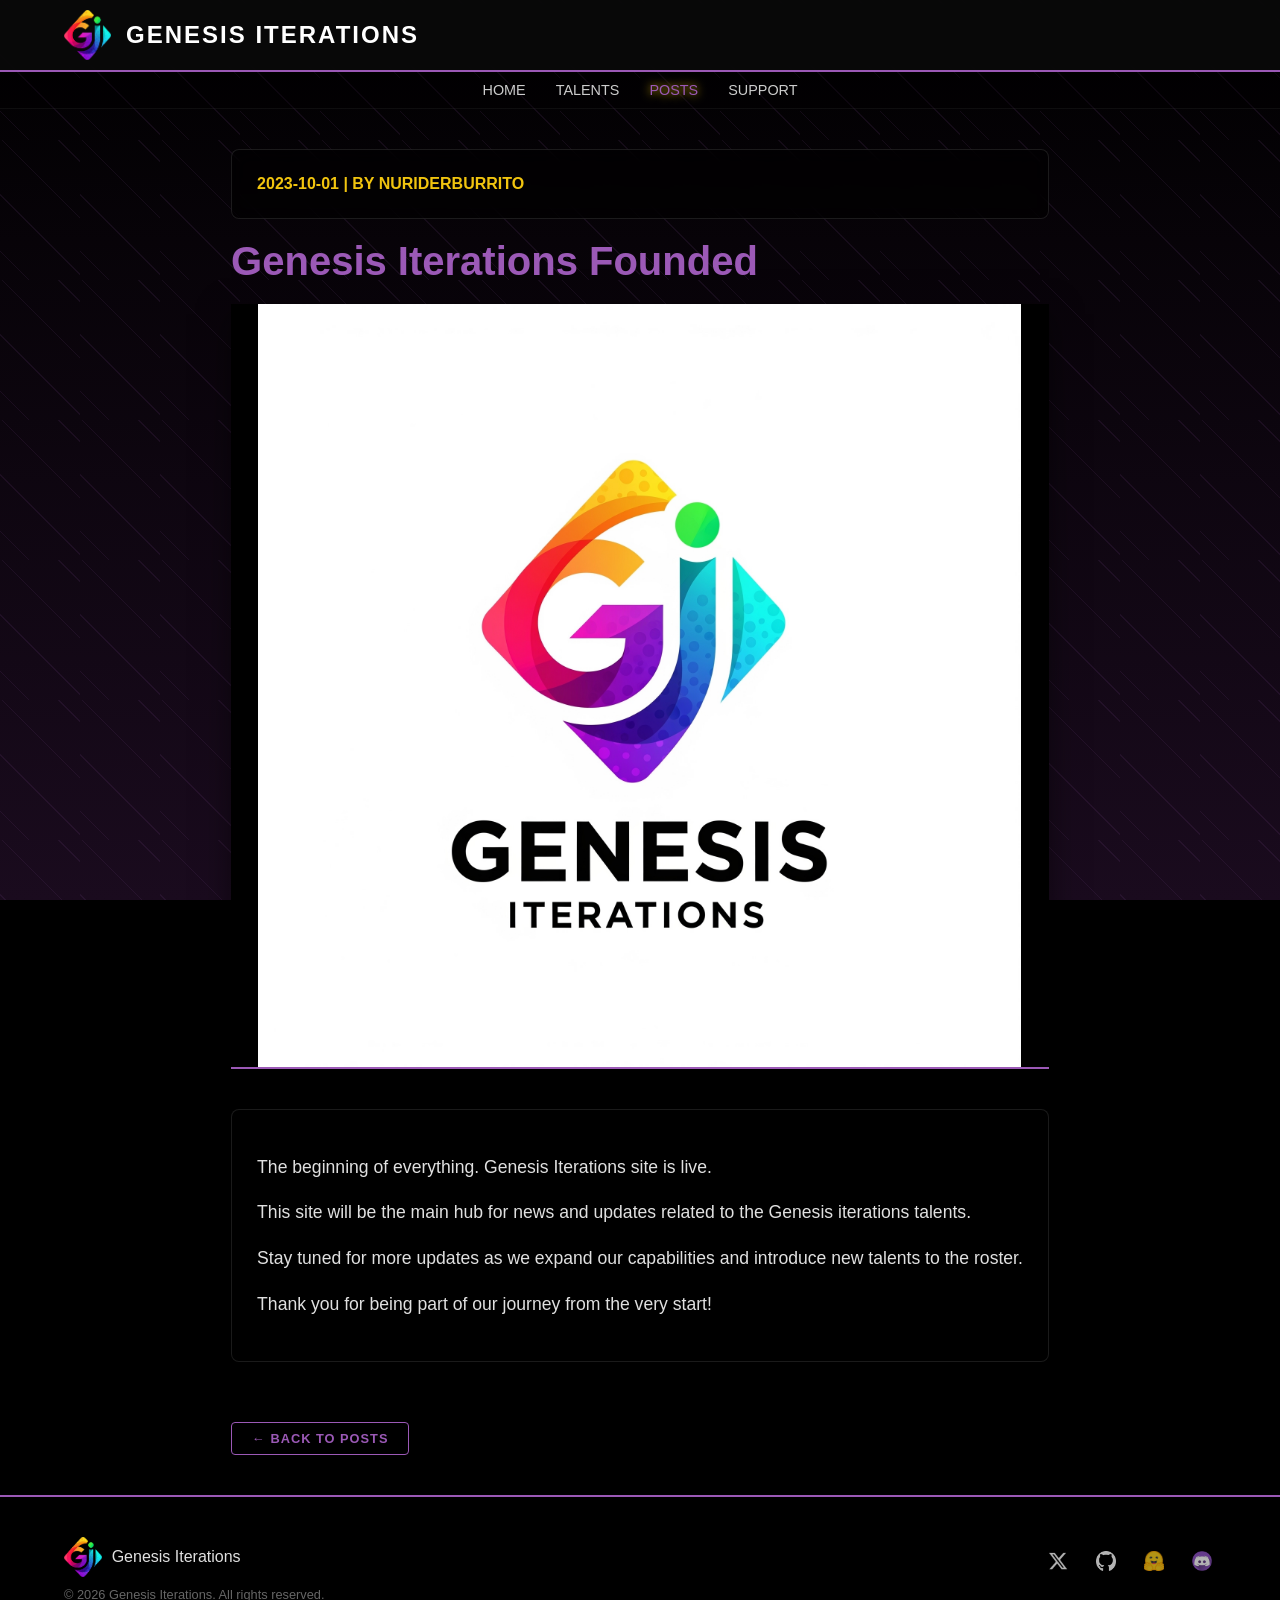
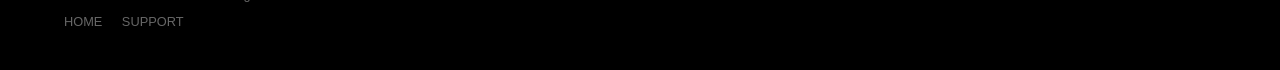
==== posts/001.html @ b8fd39f8 "Add files via upload" ====
<!DOCTYPE html>
<html lang="en">
<head>
    <meta charset="UTF-8">
    <meta name="viewport" content="width=device-width, initial-scale=1.0">
    <title>Genesis Founded - Genesis Iterations</title>
    <link rel="icon" type="image/png" href="../assets/logos/main_logo.png">
    <link rel="stylesheet" href="../css/style.css">
</head>
<body class="theme-nuri"> 

    <div id="bg-layer-1" class="bg-layer active theme-nuri"></div>
    <div id="bg-layer-2" class="bg-layer"></div>

    <div id="page-loader">
        <img src="../assets/logos/main_logo.png" class="loader-logo">
    </div>

    <header>
        <a href="../index.html" class="logo-container">
            <img src="../assets/logos/main_logo.png" alt="Logo" class="logo-img">
            <div class="brand-name">Genesis Iterations</div>
        </a>
    </header>
    
    <div class="sub-header">
        <a href="../index.html" class="nav-btn">Home</a>
        <a href="../talents.html" class="nav-btn">Talents</a>
        <a href="../posts.html" class="nav-btn active">Posts</a>
        <a href="https://docs.google.com/forms/d/e/1FAIpQLSdSqIl8xLQQT-QXv8Ny95JfMLUxyeBtD9R2Kv7EikkOphVPEA/viewform?usp=dialog" target="_blank" class="nav-btn">Support</a>
    </div>

    <div class="container">
        <div class="post-meta text-frame" style="text-transform:uppercase; font-weight:bold; color:var(--secondary);">
            2023-10-01 | by NuriDerBurrito
        </div>
        
        <h1 style="color:var(--accent); font-size:2.5rem; margin-top:0; margin-bottom:20px;">Genesis Iterations Founded</h1>
        
        <img src="../assets/images/001.png" class="post-header-img" alt="Genesis Founding">
        
        <div class="post-full-text text-frame">
            <p>The beginning of everything. Genesis Iterations site is live.</p>
            <p>This site will be the main hub for news and updates related to the Genesis iterations talents.</p>
            <p>Stay tuned for more updates as we expand our capabilities and introduce new talents to the roster.</p>
            <p>Thank you for being part of our journey from the very start!</p>
        </div>
        
        <a href="../posts.html" class="read-more" style="margin-top:40px; display:inline-block;">&larr; Back to Posts</a>
    </div>

    <footer>
        <div class="footer-left">
            <div style="display:flex; align-items:center; gap:10px;">
                <img src="../assets/logos/main_logo.png" class="footer-logo-small">
                <span>Genesis Iterations</span>
            </div>
            <div style="font-size:0.8rem; color:#666;">
                &copy; 2026 Genesis Iterations. All rights reserved.
            </div>
            <div class="footer-nav-bottom">
                <a href="../index.html">Home</a>
                <a href="https://docs.google.com/forms/d/e/1FAIpQLSdSqIl8xLQQT-QXv8Ny95JfMLUxyeBtD9R2Kv7EikkOphVPEA/viewform?usp=dialog">Support</a>
            </div>
        </div>
        <div class="footer-socials">
            <a href="https://x.com/Giterations" target="_blank">
                <img src="../assets/logos/xitter.png" alt="X" class="social-icon">
            </a>
            <a href="https://github.com/Genesis-Iterations" target="_blank">
                <img src="../assets/logos/github.png" alt="GitHub" class="social-icon">
            </a>
            <a href="https://huggingface.co/Genesis-Iterations" target="_blank">
                <img src="../assets/logos/huggingface.png" alt="HuggingFace" class="social-icon">
            </a>
            <a href="#" class="discord-link">
                <img src="../assets/logos/discord.png" alt="Discord" class="social-icon">
            </a>
        </div>
    </footer>

    <script src="../js/main.js"></script>
</body>
</html>
---- css/style.css ----
/* --- SMOOTH COLOR TRANSITIONS --- */
@property --accent { syntax: '<color>'; inherits: true; initial-value: #00d2ff; }
@property --secondary { syntax: '<color>'; inherits: true; initial-value: #ffffff; }
@property --bg-color { syntax: '<color>'; inherits: true; initial-value: #050505; }
@property --bg-secondary { syntax: '<color>'; inherits: true; initial-value: #1a1a1a; }
@property --bg-tertiary { syntax: '<color>'; inherits: true; initial-value: rgba(255,255,255,0.03); }

:root {
    /* --- Base Variables --- */
    --primary: #ffffff;      
    --glass: rgba(10, 10, 10, 0.85);
    --transition-speed: 0.5s;

    /* --- READABILITY VARIABLES --- */
    --title-color: #ffffff;       
    --text-color: #cccccc;        

    /* Default Theme - Cyber Hexagon Pattern */
    --accent: #00d2ff;
    --secondary: #ffffff;   
    --bg-color: #050505;           
    --bg-secondary: #1a1a1a;       
    --bg-tertiary: rgba(0, 210, 255, 0.08); 
    /* Complex Hexagon Pattern */
    --pattern: 
        linear-gradient(30deg, var(--bg-tertiary) 12%, transparent 12.5%, transparent 87%, var(--bg-tertiary) 87.5%),
        linear-gradient(150deg, var(--bg-tertiary) 12%, transparent 12.5%, transparent 87%, var(--bg-tertiary) 87.5%),
        linear-gradient(30deg, var(--bg-tertiary) 12%, transparent 12.5%, transparent 87%, var(--bg-tertiary) 87.5%),
        linear-gradient(150deg, var(--bg-tertiary) 12%, transparent 12.5%, transparent 87%, var(--bg-tertiary) 87.5%);
    --pattern-size: 80px 140px;
}

/* --- GLOBAL RESET --- */
* { box-sizing: border-box; }
html, body { height: 100%; margin: 0; }

/* --- BACKGROUND LAYER SYSTEM --- */
.bg-layer {
    position: fixed; top: 0; left: 0; width: 100%; height: 100%;
    z-index: -2;
    background-color: var(--bg-color);
    background-image: var(--pattern), linear-gradient(to bottom, var(--bg-color), var(--bg-secondary));
    background-size: var(--pattern-size), 100% 100%;
    opacity: 0;
    transition: opacity 1s ease; 
}
.bg-layer.active { opacity: 1; }

body {
    display: flex; flex-direction: column; 
    font-family: 'Segoe UI', sans-serif;
    background: #000; 
    color: var(--text-color); 
    overflow-x: hidden;
    transition: color 1.5s ease, border-color 1.5s ease;
}

/* Apply readability variables to text elements */
h1, h2, h3, .nav-btn, .section-title, .post-item h3, .slide-title, .modal-name {
    color: var(--title-color);
}

p, .slide-desc, .post-item p, .post-date, .modal-bio, .text-frame {
    color: var(--text-color);
}

/* --- FINAL POLISH: Custom Scrollbars --- */
::-webkit-scrollbar { width: 10px; }
::-webkit-scrollbar-track { background: var(--bg-color); }
::-webkit-scrollbar-thumb { 
    background: var(--accent); 
    border-radius: 5px; 
    border: 2px solid var(--bg-color);
}
::-webkit-scrollbar-thumb:hover { background: var(--secondary); }

/* --- FINAL POLISH: Text Selection --- */
::selection {
    background: var(--accent);
    color: #000;
}

a, .diamond-btn, .slider-btn, .read-more, .social-btn {
    transition: color 1.5s ease, border-color 1.5s ease, background-color 1.5s ease, text-shadow 1.5s ease, box-shadow 1.5s ease;
}

a { text-decoration: none !important; }

/* --- LAYOUT UTILS --- */
.main-wrapper { flex: 1 0 auto; }
.container { max-width: 1100px; margin: 40px auto; padding: 0 20px; }

/* --- PAGE LOADER --- */
#page-loader {
    position: fixed; top: 0; left: 0; width: 100%; height: 100%;
    background: #000; z-index: 9999;
    display: flex; justify-content: center; align-items: center;
    transition: opacity 0.5s ease, visibility 0.5s;
}
#page-loader.hidden { opacity: 0; visibility: hidden; }
.loader-logo { width: 100px; animation: pulse 2s infinite; }

/* --- HEADER --- */
header {
    background: var(--glass);
    padding: 10px 5%;
    display: flex; align-items: center;
    border-bottom: 2px solid var(--accent);
    backdrop-filter: blur(10px);
    position: sticky; top: 0; z-index: 100;
}
.logo-container {
    display: flex; align-items: center; gap: 15px;
    cursor: pointer;
    transition: opacity 0.3s ease;
}
.logo-container:hover { opacity: 0.8; }
.logo-img { height: 50px; width: auto; }
.brand-name { font-size: 1.5rem; font-weight: bold; letter-spacing: 2px; text-transform: uppercase; color: #fff; }

/* --- NAV --- */
.sub-header {
    background: rgba(0,0,0,0.3);
    display: flex; justify-content: center; padding: 10px 0;
    border-bottom: 1px solid rgba(255,255,255,0.05);
}
.nav-btn {
    color: #ccc; margin: 0 15px;
    font-weight: 500; text-transform: uppercase; font-size: 0.9rem;
}
.nav-btn:hover, .nav-btn.active { color: var(--accent); text-shadow: 0 0 8px var(--secondary); }

/* --- HERO SECTION --- */
.hero-section {
    position: relative;
    width: 100%;
    height: 75vh; 
    min-height: 500px;
    background: #000;
    display: flex; 
    overflow: hidden;
    border-bottom: 2px solid var(--accent);
}

/* --- DESKTOP LAYOUT (Left | Image | Fade | Text | Right) --- */
.slider-bar-left {
    width: 80px;
    background: #000;
    border-right: 1px solid #222;
    display: flex;
    flex-direction: column;
    justify-content: center;
    align-items: center;
    z-index: 60; 
    flex-shrink: 0;
}

.slider-stage {
    flex: 1;
    position: relative;
    height: 100%;
    overflow: hidden;
}

.slide {
    position: absolute;
    top: 0; left: 0; width: 100%; height: 100%;
    display: flex; 
    opacity: 0;
    transition: opacity 0.8s ease-in-out;
    pointer-events: none;
}
.slide.active { opacity: 1; pointer-events: auto; z-index: 10; }

.slide-split-left {
    flex: 1; 
    height: 100%;
    position: relative;
    overflow: hidden;
}
.slide-image {
    width: 100%; height: 100%; object-fit: cover; display: block;
}

.blade-fade {
    position: absolute;
    top: 0; right: 0; bottom: 0;
    width: 120px;
    background: linear-gradient(to right, rgba(0,0,0,0) 0%, rgba(0,0,0,1) 100%);
    z-index: 5;
    pointer-events: none;
}

.slide-split-right {
    width: 350px;
    height: 100%;
    background: #000;
    z-index: 20; 
    display: flex;
    flex-direction: column;
    justify-content: center;
    align-items: center;
    text-align: center;
    padding: 30px;
    position: relative;
}

.slider-bar-right {
    width: 100px; 
    background: #000;
    border-left: 1px solid #222;
    display: flex;
    flex-direction: column;
    justify-content: space-between; 
    align-items: center;
    padding: 40px 0; 
    z-index: 60;
    flex-shrink: 0;
}

/* --- ARROWS (Desktop) --- */
.slider-btn {
    background: transparent;
    color: #555; 
    border: none;
    cursor: pointer;
    font-size: 0; 
    line-height: 1; 
    padding: 0;
    height: auto; 
    width: 100%;
    display: flex;
    align-items: center;
    justify-content: center;
    transition: all 0.4s ease;
    outline: none; 
    -webkit-tap-highlight-color: transparent;
}
.slider-btn svg {
    width: 32px; 
    height: 32px;
    stroke-width: 2.5px;
    stroke-linecap: round;
    stroke-linejoin: round;
    transition: all 0.4s ease;
}
.slider-btn:hover {
    color: var(--accent);
    background: transparent;
}
.slider-btn:hover svg {
    transform: scale(1.15);
    stroke-width: 3px;
    filter: drop-shadow(0 0 8px var(--accent));
}
.slider-btn:active svg {
    transform: scale(0.9);
}
.slider-btn:focus-visible {
    background: rgba(255, 255, 255, 0.05);
    box-shadow: inset 0 0 0 2px var(--accent);
}

/* Slide Content Styling */
.slide-content {
    position: relative; z-index: 25;
    max-width: 100%;
}
.slide-date { font-size: 0.8rem; text-transform: uppercase; letter-spacing: 2px; margin-bottom: 10px; display: block; color: var(--secondary); }
.slide-title { font-size: 2rem; margin: 0 0 15px 0; line-height: 1.2; }
.read-more {
    display: inline-block; color: var(--accent); font-weight: bold; font-size: 0.8rem; text-transform: uppercase;
    letter-spacing: 1px; border: 1px solid var(--accent); padding: 8px 20px; border-radius: 4px;
    transition: 0.3s;
}
.read-more:hover { background: var(--accent); color: #000; box-shadow: 0 0 15px var(--secondary); }

.slider-pagination {
    display: flex;
    flex-direction: column; 
    align-items: center;
    gap: 12px; 
}
.paginate-diamond {
    width: 10px; height: 10px;
    transform: rotate(45deg);
    background: rgba(255,255,255,0.2);
    border: 1px solid transparent;
    cursor: pointer;
    transition: 0.3s;
}
.paginate-diamond:hover { background: var(--secondary); transform: rotate(45deg) scale(1.3); }
.paginate-diamond.active {
    background: var(--accent);
    border-color: #fff;
    transform: rotate(45deg) scale(1.2);
    box-shadow: 0 0 10px var(--accent);
}

/* --- CONTENT FRAMES --- */
.text-frame {
    background: rgba(0, 0, 0, 0.6);
    backdrop-filter: blur(10px);
    border:1px solid rgba(255, 255, 255, 0.1);
    padding: 25px;
    border-radius: 8px;
    margin-bottom: 20px;
    transition: border-color 1.5s ease, background 1.5s ease;
}
.text-frame:hover {
    border-color: rgba(255, 255, 255, 0.3); 
    background: rgba(0, 0, 0, 0.8);
}

/* --- INDEX PAGE --- */
.index-content-grid { 
    display: flex; 
    gap: 40px; 
    margin-top: 60px;
}
.grid-item { 
    flex: 1; 
    display: flex;
    flex-direction: column;
}
.section-title { 
    border-left: 5px solid var(--accent); 
    padding-left: 15px; 
    font-size: 2rem; 
    margin-bottom: 20px; 
    transition: border-color 1.5s ease, color 1.5s ease;
}
.container p { font-size: 1.1rem; line-height: 1.6; }
a.link-arrow { color: var(--accent); font-weight: bold; display: block; margin-bottom: 10px; }
a.link-arrow:hover { color: #fff; text-shadow: 0 0 15px var(--secondary); padding-left: 10px; transition: 0.3s; }

/* --- TALENTS PAGE --- */
.talent-grid {
    display: flex;
    justify-content: center;
    gap: 40px;
    flex-wrap: wrap;
    padding: 80px 20px;
}
.talent-card-wrapper {
    display: flex;
    flex-direction: column;
    align-items: center;
    background: rgba(20, 20, 20, 0.6);
    border: 1px solid rgba(255,255,255,0.1);
    backdrop-filter: blur(5px);
    padding: 100px 40px 50px 40px; 
    border-radius: 16px;
    transition: 0.4s ease;
    position: relative;
    box-shadow: 0 10px 30px rgba(0,0,0,0.5);
    overflow: hidden; 
    z-index: 1;
}
.talent-card-wrapper:hover { 
    transform: translateY(-10px); 
    border-color: var(--accent); 
    box-shadow: 0 20px 40px rgba(0,0,0,0.6); 
    z-index: 10; 
}
.talent-card-wrapper::after {
    content: ''; position: absolute; top: 0; left: -150%; width: 100%; height: 100%;
    background: linear-gradient(90deg, transparent, rgba(255,255,255,0.3), transparent);
    transform: skewX(-25deg); pointer-events: none; transition: none;
    z-index: 0;
}
.talent-card-wrapper:hover::after { animation: glint 0.8s; }
.diamond-btn {
    width: 140px; height: 140px;
    transform: rotate(45deg);
    overflow: hidden; cursor: pointer;
    border: 3px solid #fff; background: #000;
    margin-bottom: 50px; 
    margin-top: -40px; 
    position: relative; z-index: 2;
    box-shadow: 0 0 20px rgba(0,0,0,0.5);
    transition: all 0.4s cubic-bezier(0.175, 0.885, 0.32, 1.275);
}
.diamond-btn.nuri { border-color: #9b59b6; box-shadow: 0 0 20px #9b59b6; }
.diamond-btn.adriana { border-color: #f1c40f; box-shadow: 0 0 20px #f1c40f; }
.diamond-btn.nightmelody { border-color: #4facfe; box-shadow: 0 0 20px #4facfe; }

/* Safe hover scale to prevent clipping */
.diamond-btn:hover { transform: rotate(45deg) scale(1.1) translateY(-5px); box-shadow: 0 0 40px var(--accent); }

.diamond-btn img {
    width: 150%; height: 150%;
    object-fit: cover;
    position: absolute; top: 50%; left: 50%;
    transform: translate(-50%, -50%) rotate(-45deg);
}
.talent-name {
    margin-top: 0; font-weight: bold; text-align: center; font-size: 1.2rem;
    padding: 10px 15px; border-radius: 4px; border: 1px solid transparent;
    background: rgba(0,0,0,0.4); color: #fff; transition: 0.3s;
    position: relative; z-index: 2;
}
.talent-card-wrapper:hover .talent-name { color: var(--accent); border-color: var(--accent); }

/* --- MODAL --- */
.modal-overlay {
    position: fixed; top: 0; left: 0; width: 100%; height: 100%;
    background: rgba(0,0,0,0.9); z-index: 2000; display: none;
    justify-content: center; align-items: center; backdrop-filter: blur(8px);
}
.modal-content {
    background: #111; width: 90%; max-width: 800px; height: 80vh;
    border-radius: 10px; position: relative; display: flex; overflow: hidden;
    border: 2px solid var(--accent);
    box-shadow: 0 0 50px rgba(0,0,0,0.8);
    animation: modalOpen 0.4s cubic-bezier(0.175, 0.885, 0.32, 1.275);
}
.modal-content.closing { animation: modalClose 0.3s forwards; }
@keyframes modalOpen { from { opacity: 0; transform: scale(0.8); } to { opacity: 1; transform: scale(1); } }
@keyframes modalClose { from { opacity: 1; transform: scale(1); } to { opacity: 0; transform: scale(0.8); } }
.close-modal { position: absolute; top: 15px; right: 20px; font-size: 2rem; color: #fff; cursor: pointer; z-index: 10; }
.modal-left { width: 40%; background: #000; display: flex; align-items: center; justify-content: center; overflow: hidden; }
.modal-sprite { height: 100%; width: auto; object-fit: cover; }
.modal-right { width: 60%; padding: 40px; overflow-y: auto; }
.modal-right p, .modal-right h2 { animation: slideInRight 0.6s ease forwards; }
@keyframes slideInRight { from { opacity: 0; transform: translateX(20px); } to { opacity: 1; transform: translateX(0); } }
.social-links-container { margin-top: 30px; display: flex; gap: 15px; flex-wrap: wrap; }

/* Modal Buttons */
.social-btn {
    display: inline-flex; align-items: center; gap: 8px; color: var(--accent); font-weight: bold;
    border: 1px solid var(--accent); padding: 10px 20px; border-radius: 4px;
    background: rgba(255,255,255,0.05); transition: 0.3s;
}
.btn-icon {
    width: 20px; height: 20px; object-fit: contain; filter: grayscale(1);
}
.social-btn:hover { background: var(--accent); color: #000; box-shadow: 0 0 15px var(--secondary); }
.social-btn:hover .btn-icon { filter: grayscale(0); }

/* --- POSTS PAGE --- */
.post-item {
    display: flex; align-items: stretch;
    background: rgba(255,255,255,0.05);
    margin-bottom: 25px;
    border-radius: 8px; overflow: hidden;
    border: 1px solid rgba(255,255,255,0.05);
    position: relative; 
    transition: transform 0.3s ease, box-shadow 0.3s ease;
    backdrop-filter: blur(12px); 
}
.post-item:hover { transform: scale(1.01); box-shadow: 0 10px 30px rgba(0,0,0,0.5); border-color: var(--accent); }
.post-item::after {
    content: ''; position: absolute; top: 0; left: -150%; width: 100%; height: 100%;
    background: linear-gradient(90deg, transparent, rgba(255,255,255,0.2), transparent);
    transform: skewX(-25deg); pointer-events: none; transition: none;
}
.post-item:hover::after { animation: glint 0.8s; }
@keyframes glint { 0% { left: -150%; } 100% { left: 150%; } }
.post-thumb { width: 280px; height: auto; min-height: 100%; object-fit: cover; }
.post-info { padding: 25px; flex: 1; display: flex; flex-direction: column; justify-content: center; }
.post-item[data-author="nuri"] { border-left: 4px solid #9b59b6; }
.post-item[data-author="adriana"] { border-left: 4px solid #f1c40f; }
.post-item[data-author="nightmelody"] { border-left: 4px solid #4facfe; }
.post-item h3 { margin: 0 0 10px 0; font-size: 1.4rem; }
.post-item p { margin: 0; font-size: 1rem; line-height: 1.5; }

/* --- INDIVIDUAL POST PAGE --- */
.post-header-img { width: 100%; max-height: 85vh; object-fit: contain; display: block; margin-bottom: 40px; border-bottom: 2px solid var(--accent); box-shadow: 0 10px 30px rgba(0,0,0,0.5); background: #000; }
.post-full-text { line-height: 1.9; font-size: 1.15rem; max-width: 900px; }

/* --- FOOTER --- */
footer {
    flex-shrink: 0; background: #000; padding: 40px 5%; border-top: 2px solid var(--accent);
    display: flex; justify-content: space-between; align-items: flex-start; margin-top: auto;
}
.footer-left { display: flex; flex-direction: column; gap: 10px; }
.footer-logo-small { height: 40px !important; width: auto; }
.footer-nav-bottom a { color: #666; margin-right: 15px; font-size: 0.8rem; text-transform: uppercase; }
.footer-nav-bottom a:hover { color: var(--accent); }
.footer-socials { display: flex; align-items: center; gap: 20px; margin-top: 10px; flex-wrap: wrap; justify-content: flex-end; }
.social-icon { 
    width: 28px; height: 28px; transition: 0.3s; opacity: 0.7; border-radius: 4px; padding: 4px; 
}
.social-icon:hover { 
    transform: scale(1.2); opacity: 1; filter: drop-shadow(0 0 5px var(--secondary)); 
}

/* --- THEMES --- */
.theme-default {
    --accent: #00d2ff; --secondary: #ffffff; --bg-color: #050505; --bg-secondary: #1a1a1a; --bg-tertiary: rgba(0, 210, 255, 0.08);
    --title-color: #ffffff;
    --text-color: #e0e0e0;
    --pattern: linear-gradient(30deg, var(--bg-tertiary) 12%, transparent 12.5%, transparent 87%, var(--bg-tertiary) 87.5%), linear-gradient(150deg, var(--bg-tertiary) 12%, transparent 12.5%, transparent 87%, var(--bg-tertiary) 87.5%), linear-gradient(30deg, var(--bg-tertiary) 12%, transparent 12.5%, transparent 87%, var(--bg-tertiary) 87.5%), linear-gradient(150deg, var(--bg-tertiary) 12%, transparent 12.5%, transparent 87%, var(--bg-tertiary) 87.5%);
    --pattern-size: 80px 140px;
}
.theme-nuri {
    --accent: #9b59b6; --secondary: #f1c40f; --bg-color: #000000; --bg-secondary: #1a0b1e;
    --bg-tertiary: rgba(155, 89, 182, 0.1);
    --title-color: #9b59b6; 
    --text-color: #e0e0e0;
    --pattern: repeating-linear-gradient(45deg, transparent, transparent 20px, var(--bg-tertiary) 20px, var(--bg-tertiary) 21px, transparent 21px, transparent 40px);
}
.theme-adriana {
    --accent: #f1c40f; --secondary: #00ffff; --bg-color: #050a14; --bg-secondary: #000000;
    --bg-tertiary: rgba(255, 255, 255, 0.1);
    --title-color: #f1c40f; 
    --text-color: #ffffff;
    --pattern:
        radial-gradient(2px 2px at 20px 30px, #eee, rgba(0,0,0,0)),
        radial-gradient(2px 2px at 40px 70px, #fff, rgba(0,0,0,0)),
        radial-gradient(2px 2px at 50px 160px, #ddd, rgba(0,0,0,0)),
        radial-gradient(2px 2px at 90px 40px, #fff, rgba(0,0,0,0)),
        radial-gradient(2px 2px at 130px 80px, #fff, rgba(0,0,0,0));
    --pattern-size: 200px 200px;
}
.theme-nightmelody {
    --accent: #4facfe; --secondary: #3571da; --bg-color: #020c1b; --bg-secondary: #0a192f;
    --bg-tertiary: rgba(79, 172, 254, 0.15);
    --title-color: #4facfe; 
    --text-color: #cbd5e1; 
    --pattern: radial-gradient(circle at 50% 50%, transparent 20%, var(--bg-tertiary) 21%, transparent 30%);
    --pattern-size: 60px 60px;
}

/* --- ANIMATIONS --- */
@keyframes pulse { 0% { transform: scale(0.95); opacity: 0.7; } 50% { transform: scale(1.05); opacity: 1; } 100% { transform: scale(0.95); opacity: 0.7; } }

/* --- MOBILE FIXES --- */
@media (max-width: 768px) {
    /* --- SLIDER RESTRUCTURE (ARROWS ABOVE IMAGE) --- */
    .hero-section { 
        flex-direction: column; 
        height: auto; 
        min-height: 100vh; 
        border-bottom: none; /* Remove border to blend stack */
    }

    /* 1. TOP BAR (Left Arrow | Right Arrow) */
    .slider-bar-left {
        order: 1; /* Move to top */
        width: 100%;
        height: 60px; /* Fixed height bar */
        position: relative; /* Normal flow inside flex col */
        flex-direction: row; /* Row layout */
        justify-content: space-between; /* Push arrows to edges */
        align-items: center;
        padding: 0 20px;
        background: rgba(0,0,0,0.8); /* Darker backdrop for visibility */
        border-right: none;
        border-bottom: 1px solid #333;
    }

    /* 2. STAGE (Image) */
    .slider-stage {
        order: 2; /* Middle */
        height: 50vh; /* Half screen height */
        width: 100%;
    }

    /* 3. RIGHT BAR (Diamonds - Moved to Bottom) */
    .slider-bar-right {
        order: 3; /* Bottom */
        width: 100%;
        height: 50px;
        flex-direction: row; /* Row layout */
        justify-content: center;
        align-items: center;
        padding: 10px;
        background: rgba(0,0,0,0.8);
        border-left: none;
        border-top: 1px solid #333;
    }

    /* Hide default arrow inside right bar (logic handled by JS, but just in case) */
    .slider-bar-right .slider-btn {
        display: none;
    }

    /* --- SLIDE ADJUSTMENTS FOR MOBILE --- */
    .slide { flex-direction: column; }
    .slide-split-left { width: 100%; height: 100%; }
    .slide-split-right { 
        width: 100%; 
        height: auto; 
        order: 3; /* Move Text to bottom of stack */
        padding: 20px; 
        background: #000;
        border-top: 2px solid var(--accent);
    }
    .blade-fade { display: none; } /* No fade needed in vertical stack */
    .slide-title { font-size: 1.5rem; margin-bottom: 10px; }
    .slide-date { font-size: 0.7rem; }
    
    /* --- PAGINATION (Diamonds) --- */
    .slider-pagination { 
        flex-direction: row; /* Horizontal line */
        gap: 15px; 
    }
    .paginate-diamond {
        width: 12px; height: 12px; /* Slightly bigger for touch */
    }

    /* --- ARROWS --- */
    .slider-btn { 
        height: 60px; /* Fill the bar height */
        width: auto; /* Auto width to fit icon */
    }
    
    /* --- HEADER / NAV --- */
    .sub-header { flex-wrap: wrap; gap: 10px; padding: 15px 0; }
    .nav-btn { margin: 5px 10px; font-size: 0.8rem; }

    /* --- TALENTS PAGE FIX --- */
    .talent-grid { gap: 20px; padding: 40px 10px; }
    .talent-card-wrapper { 
        width: 100%; /* Full width on mobile */
        padding: 80px 20px 40px 20px; /* Adjusted padding */
    }
    /* Reduce diamond size slightly on very small screens */
    .diamond-btn { 
        width: 100px; 
        height: 100px; 
        margin-top: -20px;
    }

    /* --- INDEX & POSTS --- */
    .index-content-grid { flex-direction: column; }
    .post-item { flex-direction: column; }
    .post-thumb { width: 100%; height: 200px; }
    
    /* --- FOOTER --- */
    footer { flex-direction: column; text-align: center; align-items: center; gap: 20px; }
    .footer-socials { justify-content: center; }
    
    /* --- MODAL --- */
    .modal-content { flex-direction: column; height: 90vh; overflow-y: auto; }
    .modal-left, .modal-right { width: 100%; }
    .modal-left { height: 250px; flex-shrink: 0; }
}
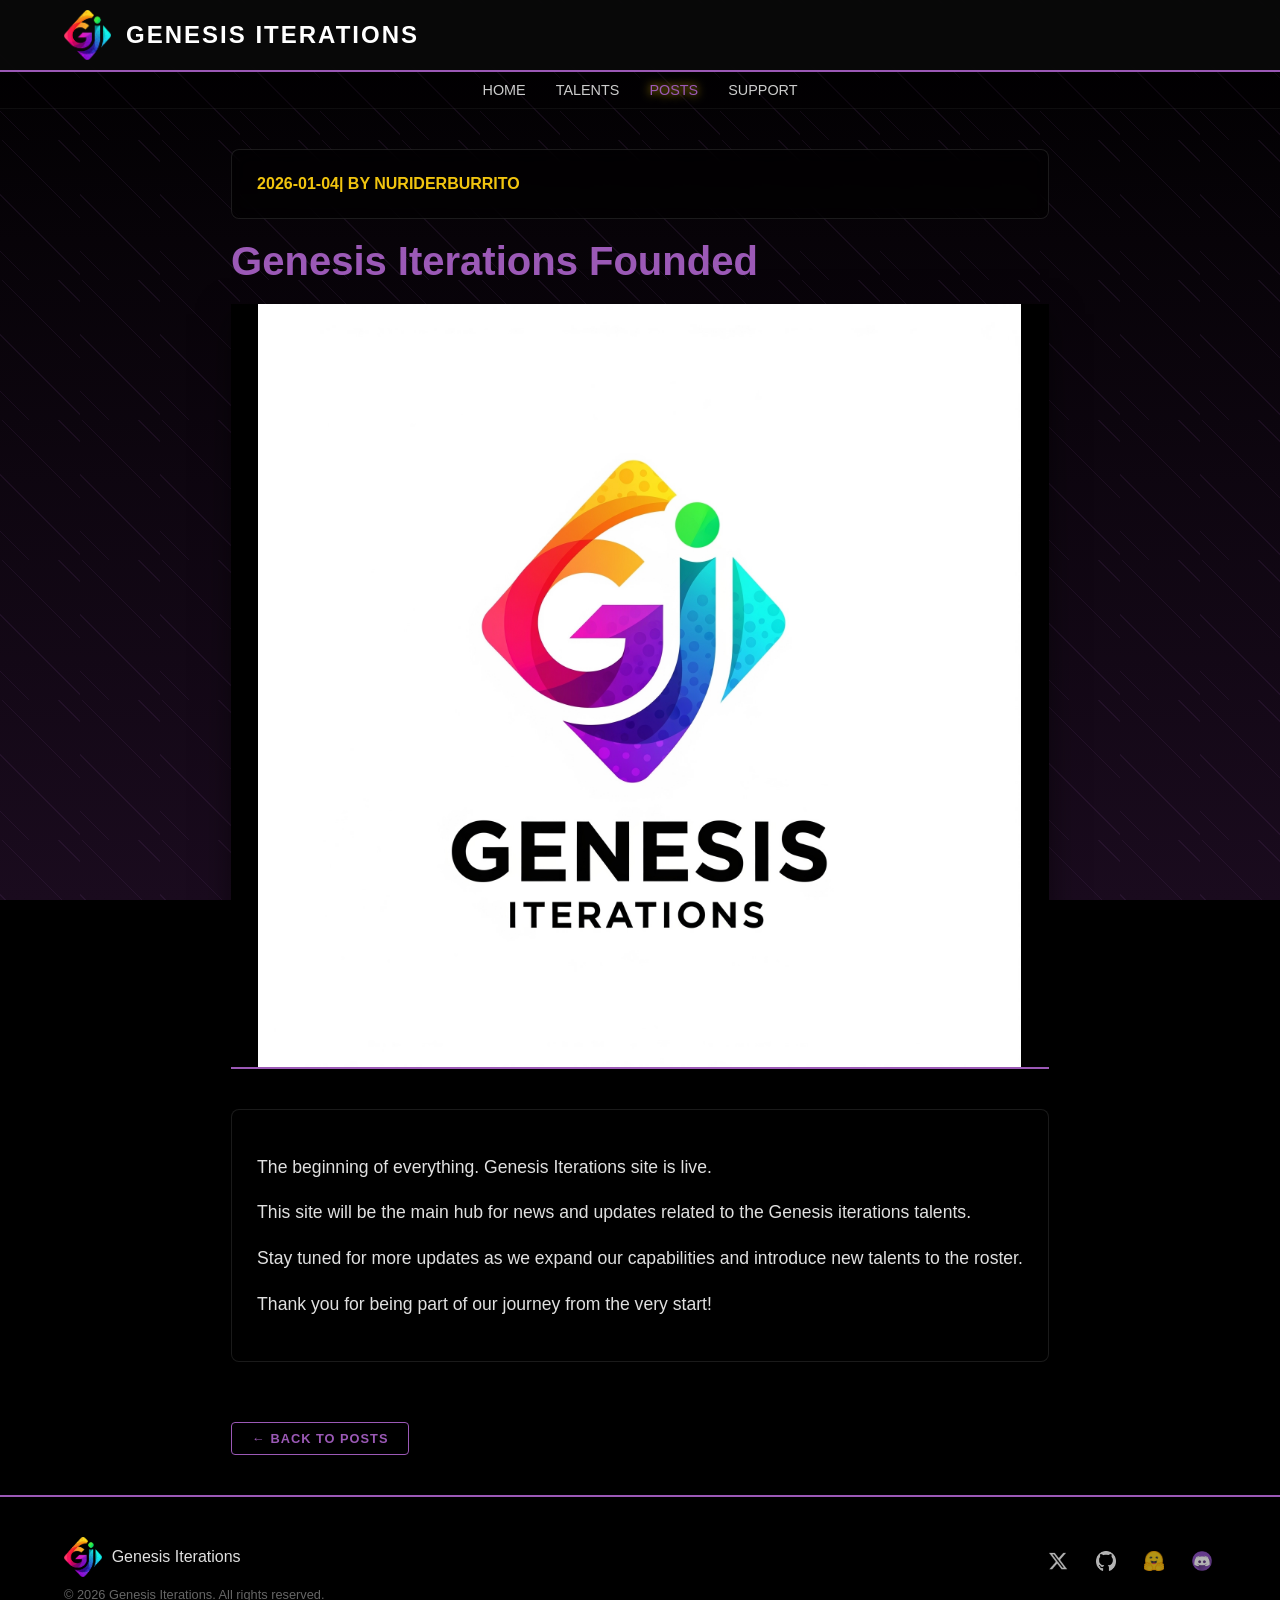
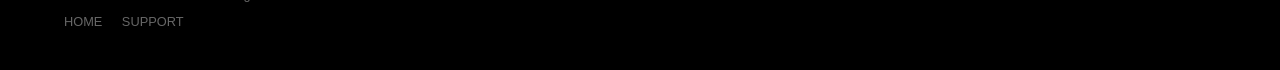
==== commit 36721a3c: "patch 1.1 fixed inconsistencies pixiv icon fix date fixed" ====
--- a/posts/001.html
+++ b/posts/001.html
@@ -32,7 +32,7 @@
 
     <div class="container">
         <div class="post-meta text-frame" style="text-transform:uppercase; font-weight:bold; color:var(--secondary);">
-            2023-10-01 | by NuriDerBurrito
+            2026-01-04| by NuriDerBurrito
         </div>
         
         <h1 style="color:var(--accent); font-size:2.5rem; margin-top:0; margin-bottom:20px;">Genesis Iterations Founded</h1>
